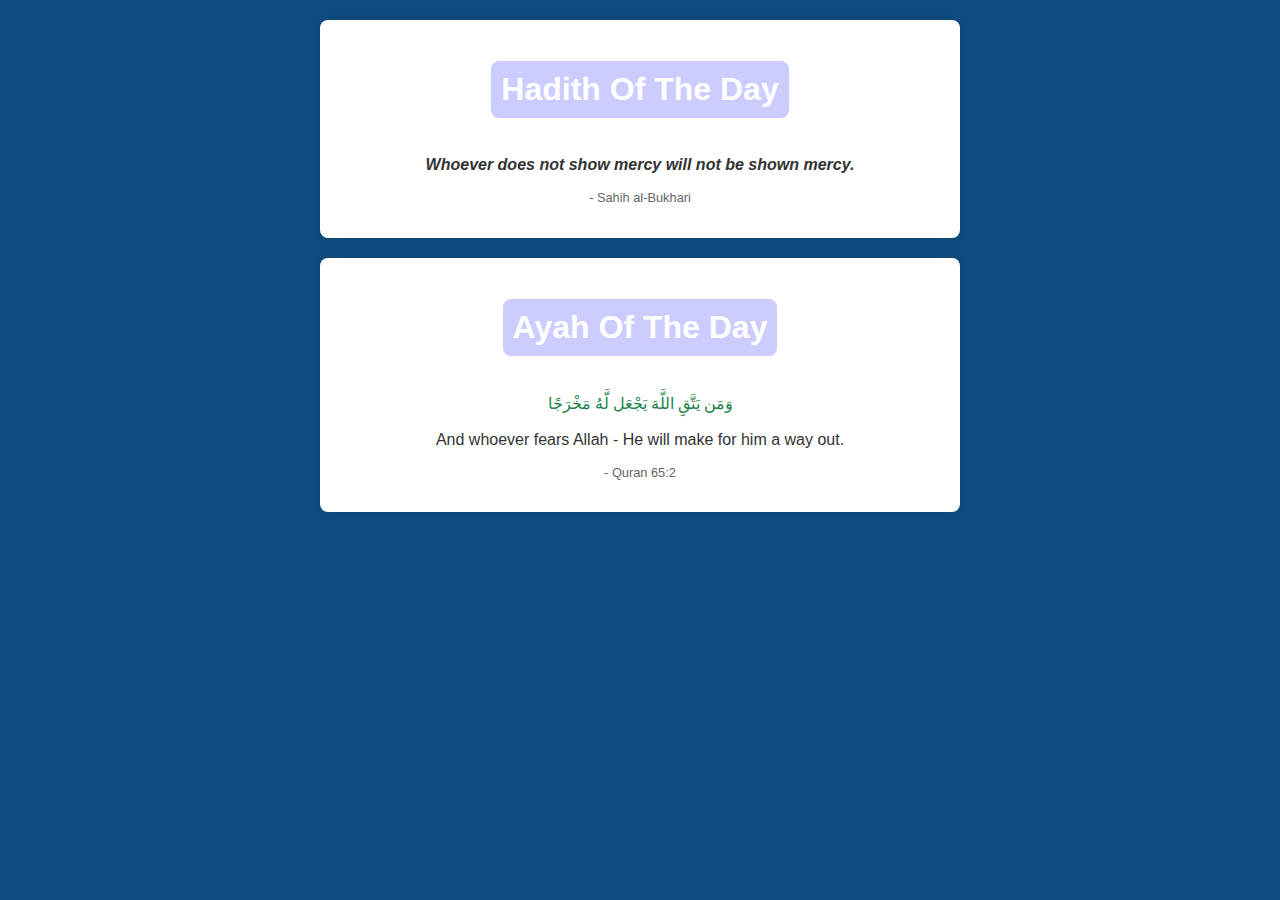
==== Dailyislam.html @ 761e37d0 "Create Dailyislam.html" ====
<!DOCTYPE html>
<html lang="en">
<head>
<meta charset="UTF-8">
<meta name="viewport" content="width=device-width, initial-scale=1.0">
<title>Hadith & Ayah of the Day</title>
<style>
    body {
        font-family: Arial, sans-serif;
        background-color: #0F4C81; /* Dark blue background */
        color: white; /* White text */
        margin: 0;
        padding: 0;
        text-align: center; /* Center text */
    }
    h1 {
        background-color: rgba(0, 0, 255, 0.2); /* Blue dim background */
        display: inline-block;
        padding: 10px;
        border-radius: 8px;
    }
    .section {
        max-width: 600px;
        margin: 20px auto;
        padding: 20px;
        background-color: #fff; /* White background */
        border-radius: 8px;
        box-shadow: 0 0 20px rgba(0, 0, 0, 0.1);
        text-align: centre; /* centre-align text */
    }
    .hadith {
        font-style: italic;
        color: #333; /* Black text */
        font-weight: bold; /* Bold text */
    }
    .hadith-reference, .ayah-reference {
        font-size: 0.8rem;
        color: #666; /* Dark gray text */
    }
    .ayah {
        color: #333; /* Black text */
    }
    .arabic-text {
        font-family: "Amiri", serif; /* Use a font that supports Arabic script */
        direction: rtl; /* Right-to-left text direction */
        unicode-bidi: bidi-override;
        color: #1E8449; /* Dark green text */
    }
</style>
</head>
<body>
<div class="section">
<h1>Hadith Of The Day</h1>
    <p class="hadith" id="hadith"></p>
    <p class="hadith-reference" id="hadith-source"></p>
</div>

<div style="margin-top: 20px;"></div> <!-- Gap between sections -->
<div class="section">
<h1>Ayah Of The Day</h1>
    <p class="ayah" id="ayah">
        <span class="arabic-text"></span>
<br></br>
<span class="english-text"></span>
    </p>
    <p class="ayah-reference" id="ayah-source"></p>
</div>

<script>
    const hadiths = [
        {
            text: "Actions are but by intentions, and every man shall have only that which he intended.",
            source: "Sahih al-Bukhari"
        },
        {
            text: "Whoever does not show mercy will not be shown mercy.",
            source: "Sahih al-Bukhari"
        },
        {
            text: "The strong person is not the one who can wrestle someone else down. The strong person is the one who can control himself when he is angry.",
            source: "Sahih al-Bukhari"
        },
        // Add more hadiths as needed
    ];

    const ayahs = [
        {
            text_en: "Indeed, with hardship comes ease.",
            text_ar: "إِنَّ مَعَ الْعُسْرِ يُسْرًا",
            source: "Quran 94:6"
        },
        {
            text_en: "And whoever fears Allah - He will make for him a way out.",
            text_ar: "وَمَن يَتَّقِ اللَّهَ يَجْعَل لَّهُ مَخْرَجًا",
            source: "Quran 65:2"
        },
        {
            text_en: "And seek help through patience and prayer, and indeed, it is difficult except for the humbly submissive [to Allah].",
            text_ar: "وَاسْتَعِينُوا بِالصَّبْرِ وَالصَّلَاةِ ۚ وَإِنَّهَا لَكَبِيرَةٌ إِلَّا عَلَى الْخَاشِعِينَ",
            source: "Quran 2:45"
        },
        // Add more ayahs as needed
    ];

    function generateRandomHadith() {
        const randomIndex = Math.floor(Math.random() * hadiths.length);
        const randomHadith = hadiths[randomIndex];
        document.getElementById("hadith").textContent = randomHadith.text;
        document.getElementById("hadith-source").textContent = "- " + randomHadith.source;
    }

    function generateRandomAyah() {
        const randomIndex = Math.floor(Math.random() * ayahs.length);
        const randomAyah = ayahs[randomIndex];
        document.querySelector(".english-text").textContent = randomAyah.text_en;
        document.querySelector(".arabic-text").textContent = randomAyah.text_ar;
        document.getElementById("ayah-source").textContent = "- " + randomAyah.source;
    }
    
    // Generate random hadith and ayah on page load
    generateRandomHadith();
    generateRandomAyah();
</script>
</body>
</html>
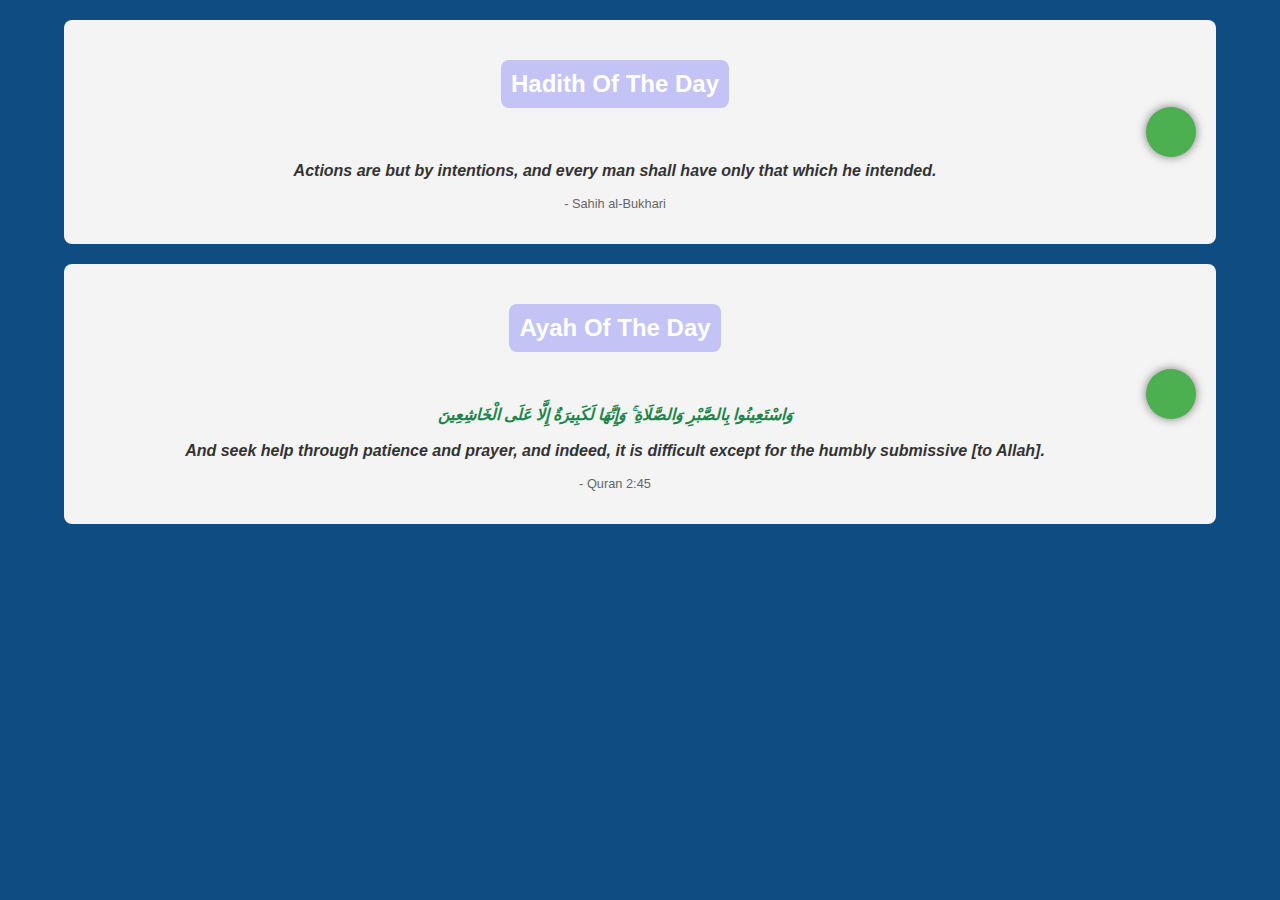
==== commit b2109479: "Update Dailyislam.html" ====
--- a/Dailyislam.html
+++ b/Dailyislam.html
@@ -4,122 +4,178 @@
 <meta charset="UTF-8">
 <meta name="viewport" content="width=device-width, initial-scale=1.0">
 <title>Hadith & Ayah of the Day</title>
+
+
+
+
 <style>
     body {
-        font-family: Arial, sans-serif;
-        background-color: #0F4C81; /* Dark blue background */
-        color: white; /* White text */
-        margin: 0;
-        padding: 0;
-        text-align: center; /* Center text */
-    }
-    h1 {
-        background-color: rgba(0, 0, 255, 0.2); /* Blue dim background */
-        display: inline-block;
-        padding: 10px;
-        border-radius: 8px;
-    }
-    .section {
-        max-width: 600px;
-        margin: 20px auto;
-        padding: 20px;
-        background-color: #fff; /* White background */
-        border-radius: 8px;
-        box-shadow: 0 0 20px rgba(0, 0, 0, 0.1);
-        text-align: centre; /* centre-align text */
-    }
-    .hadith {
-        font-style: italic;
-        color: #333; /* Black text */
-        font-weight: bold; /* Bold text */
-    }
-    .hadith-reference, .ayah-reference {
-        font-size: 0.8rem;
-        color: #666; /* Dark gray text */
-    }
-    .ayah {
-        color: #333; /* Black text */
-    }
-    .arabic-text {
-        font-family: "Amiri", serif; /* Use a font that supports Arabic script */
-        direction: rtl; /* Right-to-left text direction */
-        unicode-bidi: bidi-override;
-        color: #1E8449; /* Dark green text */
-    }
+    font-family: Arial, sans-serif;
+    background-color: #0F4C81; /* Dark blue background */
+    color: white; /* White text */
+    margin: 0;
+    padding: 0;
+    text-align: center; /* Center text */
+}
+
+h2 {
+    background-color: rgba(0, 0, 255, 0.2); /* Blue dim background */
+    display: inline-block;
+    padding: 10px;
+    border-radius: 8px;
+   text-align: center; /* Center text */
+
+
+}
+
+.container {
+    width: 90%;
+   
+    margin: 20px auto;
+   text-align: center;
+}
+
+.section {
+    display: flex;
+    justify-content: space-between;
+    align-items: center;
+    padding: 20px;
+    border-radius: 8px;
+    background-color: #F4F4F4; /* Light gray background */
+    text-align: center;
+}
+
+.content {
+    flex: 1;
+    text-align: center;
+}
+
+.hadith, .ayah {
+    font-style: italic;
+    font-weight: bold; /* Bold text */
+    color: #333; /* Black text */
+}
+
+.hadith-reference, .ayah-reference {
+    font-size: 0.8rem;
+    color: #666; /* Dark gray text */
+}
+
+.arabic-text {
+    font-family: "Amiri", serif; /* Use a font that supports Arabic script */
+    direction: rtl; /* Right-to-left text direction */
+    unicode-bidi: bidi-override;
+    color: #1E8449; /* Dark green text */
+}
+
+.button {
+    width: 50px;
+    height: 50px;
+    border-radius: 50%;
+    background-color: #4CAF50; /* Green background */
+    color: white; /* White text */
+    border: none;
+    font-size: 0; /* Hide text */
+    cursor: pointer;
+    box-shadow: 0 0 10px rgba(0, 0, 0, 0.5); /* 3D effect */
+}
+
+.button:hover {
+    background-color: #45a049; /* Darker green background */
+}
 </style>
 </head>
 <body>
-<div class="section">
-<h1>Hadith Of The Day</h1>
-    <p class="hadith" id="hadith"></p>
-    <p class="hadith-reference" id="hadith-source"></p>
+
+<div class="container">
+    <div class="section">
+        <div class="content">
+            <h2>Hadith Of The Day</h2>
+           <br></br>
+         
+           
+            <p class="hadith" id="hadith"></p>
+            <p class="hadith-reference" id="hadith-source"></p>
+        </div>
+        <button class="button" id="hadith-button" onclick="generateRandomHadith()"></button>
+    </div>
 </div>
-
-<div style="margin-top: 20px;"></div> <!-- Gap between sections -->
-<div class="section">
-<h1>Ayah Of The Day</h1>
-    <p class="ayah" id="ayah">
-        <span class="arabic-text"></span>
-<br></br>
-<span class="english-text"></span>
-    </p>
-    <p class="ayah-reference" id="ayah-source"></p>
+<div class="container">
+    <div class="section">
+        <div class="content">
+            <h2>Ayah Of The Day</h2>
+           <br></br>
+            <p class="ayah" id="ayah">
+               <span class="arabic-text"></span>
+               <br></br>
+                <span class="english-text"></span>
+                
+            </p>
+            <p class="ayah-reference" id="ayah-source"></p>
+        </div>
+        <button class="button" id="ayah-button" onclick="generateRandomAyah()"></button>
+    </div>
 </div>
-
 <script>
     const hadiths = [
-        {
-            text: "Actions are but by intentions, and every man shall have only that which he intended.",
-            source: "Sahih al-Bukhari"
-        },
-        {
-            text: "Whoever does not show mercy will not be shown mercy.",
-            source: "Sahih al-Bukhari"
-        },
-        {
-            text: "The strong person is not the one who can wrestle someone else down. The strong person is the one who can control himself when he is angry.",
-            source: "Sahih al-Bukhari"
-        },
-        // Add more hadiths as needed
-    ];
+    {
+        text: "Actions are but by intentions, and every man shall have only that which he intended.",
+        source: "Sahih al-Bukhari"
+    },
+    {
+        text: "Whoever does not show mercy will not be shown mercy.",
+        source: "Sahih al-Bukhari"
+    },
+    {
+        text: "The strong person is not the one who can wrestle someone else down. The strong person is the one who can control himself when he is angry.",
+        source: "Sahih al-Bukhari"
+    },
+    // Add more hadiths as needed
+];
 
-    const ayahs = [
-        {
-            text_en: "Indeed, with hardship comes ease.",
-            text_ar: "إِنَّ مَعَ الْعُسْرِ يُسْرًا",
-            source: "Quran 94:6"
-        },
-        {
-            text_en: "And whoever fears Allah - He will make for him a way out.",
-            text_ar: "وَمَن يَتَّقِ اللَّهَ يَجْعَل لَّهُ مَخْرَجًا",
-            source: "Quran 65:2"
-        },
-        {
-            text_en: "And seek help through patience and prayer, and indeed, it is difficult except for the humbly submissive [to Allah].",
-            text_ar: "وَاسْتَعِينُوا بِالصَّبْرِ وَالصَّلَاةِ ۚ وَإِنَّهَا لَكَبِيرَةٌ إِلَّا عَلَى الْخَاشِعِينَ",
-            source: "Quran 2:45"
-        },
-        // Add more ayahs as needed
-    ];
+const ayahs = [
+    {
+        text_en: "Indeed, with hardship comes ease.",
+        text_ar: "إِنَّ مَعَ الْعُسْرِ يُسْرًا",
+        source: "Quran 94:6"
+    },
+    {
+        text_en: "And whoever fears Allah - He will make for him a way out.",
+        text_ar: "وَمَن يَتَّقِ اللَّهَ يَجْعَل لَّهُ مَخْرَجًا",
+        source: "Quran 65:2"
+    },
+    {
+        text_en: "And seek help through patience and prayer, and indeed, it is difficult except for the humbly submissive [to Allah].",
+        text_ar: "وَاسْتَعِينُوا بِالصَّبْرِ وَالصَّلَاةِ ۚ وَإِنَّهَا لَكَبِيرَةٌ إِلَّا عَلَى الْخَاشِعِينَ",
+        source: "Quran 2:45"
+    },
+    // Add more ayahs as needed
+];
 
-    function generateRandomHadith() {
-        const randomIndex = Math.floor(Math.random() * hadiths.length);
-        const randomHadith = hadiths[randomIndex];
-        document.getElementById("hadith").textContent = randomHadith.text;
-        document.getElementById("hadith-source").textContent = "- " + randomHadith.source;
-    }
+function generateRandomHadith() {
+    const randomIndex = Math.floor(Math.random() * hadiths.length);
+    const randomHadith = hadiths[randomIndex];
+    document.getElementById("hadith").textContent = randomHadith.text;
+    document.getElementById("hadith-source").textContent = "- " + randomHadith.source;
+}
 
-    function generateRandomAyah() {
-        const randomIndex = Math.floor(Math.random() * ayahs.length);
-        const randomAyah = ayahs[randomIndex];
-        document.querySelector(".english-text").textContent = randomAyah.text_en;
-        document.querySelector(".arabic-text").textContent = randomAyah.text_ar;
-        document.getElementById("ayah-source").textContent = "- " + randomAyah.source;
-    }
-    
-    // Generate random hadith and ayah on page load
-    generateRandomHadith();
-    generateRandomAyah();
+function generateRandomAyah() {
+    const randomIndex = Math.floor(Math.random() * ayahs.length);
+    const randomAyah = ayahs[randomIndex];
+    document.querySelector(".english-text").textContent = randomAyah.text_en;
+    document.querySelector(".arabic-text").textContent = randomAyah.text_ar;
+    document.getElementById("ayah-source").textContent = "- " + randomAyah.source;
+}
+
+// Generate random hadith and ayah on page load
+generateRandomHadith();
+generateRandomAyah();
+
+// Event listener for button click to generate random hadith
+document.getElementById("hadith-button").addEventListener("click", generateRandomHadith);
+
+// Event listener for button click to generate random ayah
+document.getElementById("ayah-button").addEventListener("click", generateRandomAyah);
 </script>
 </body>
 </html>
